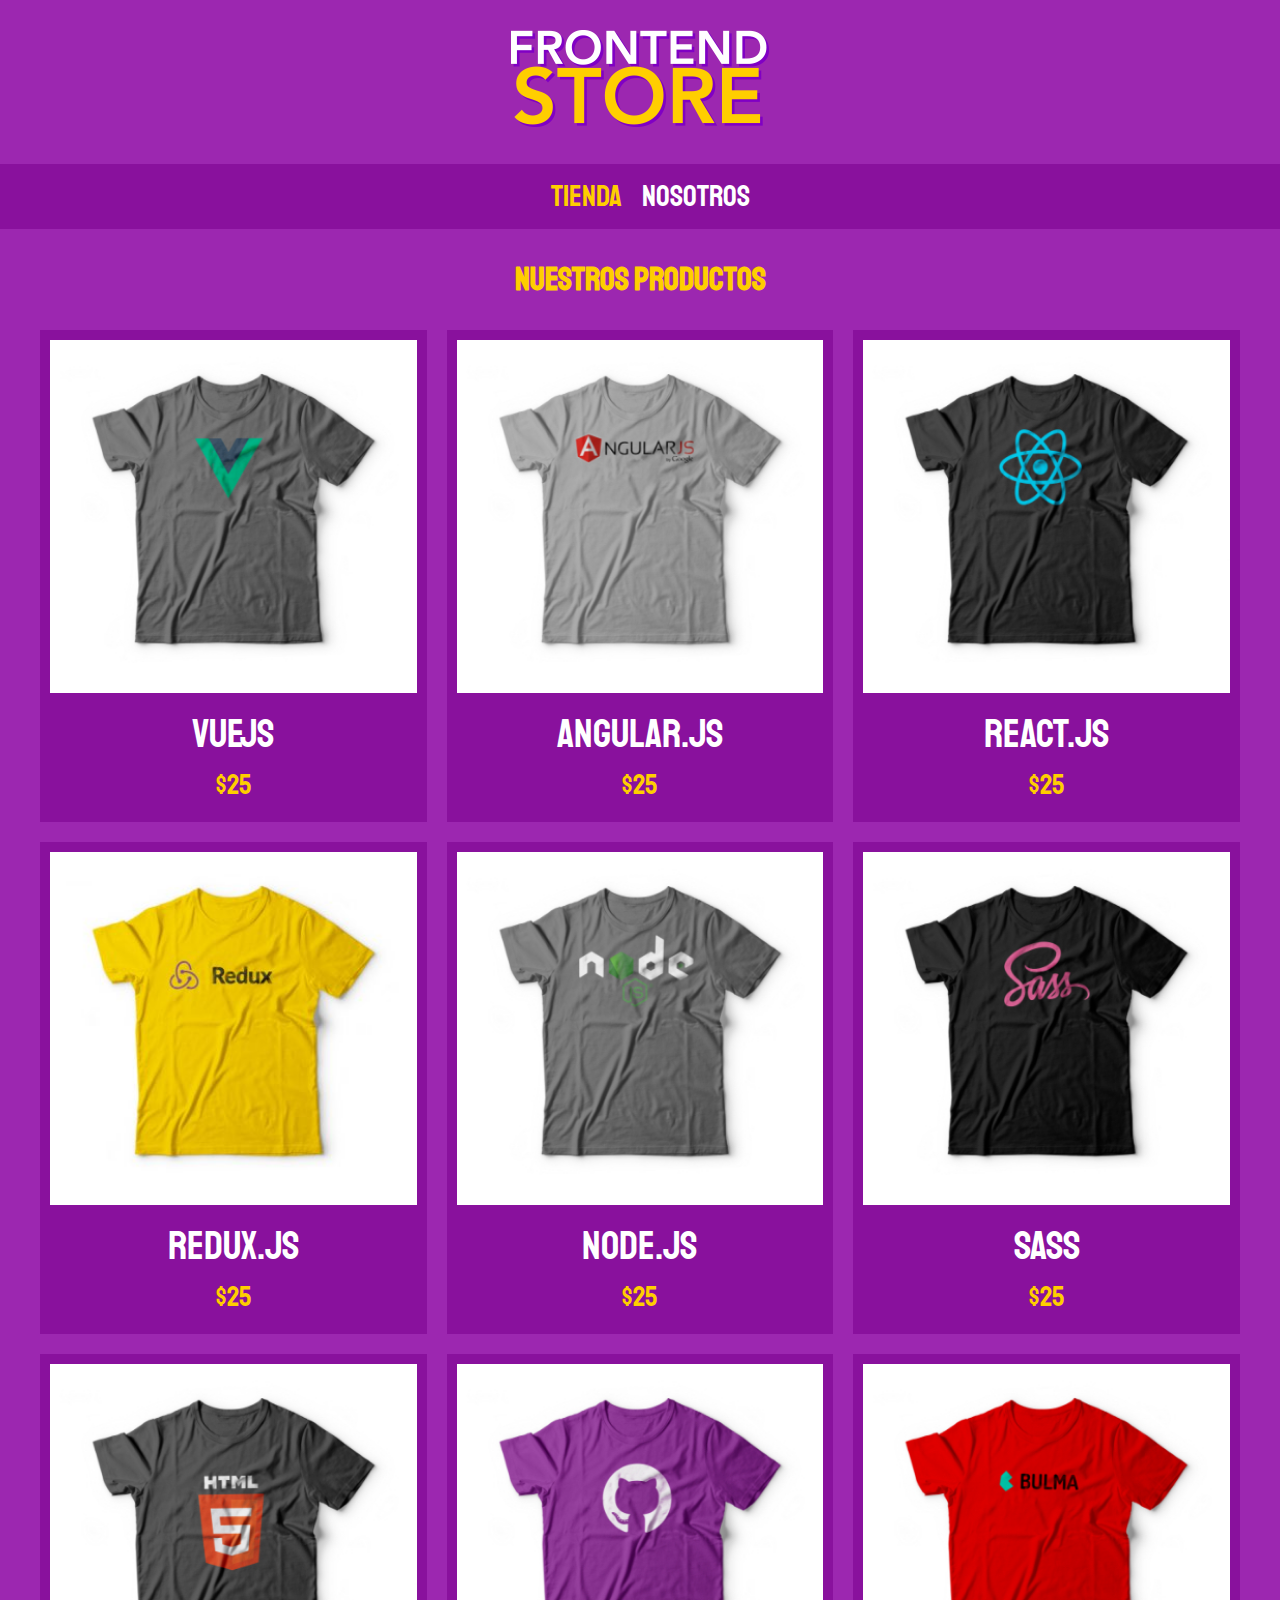
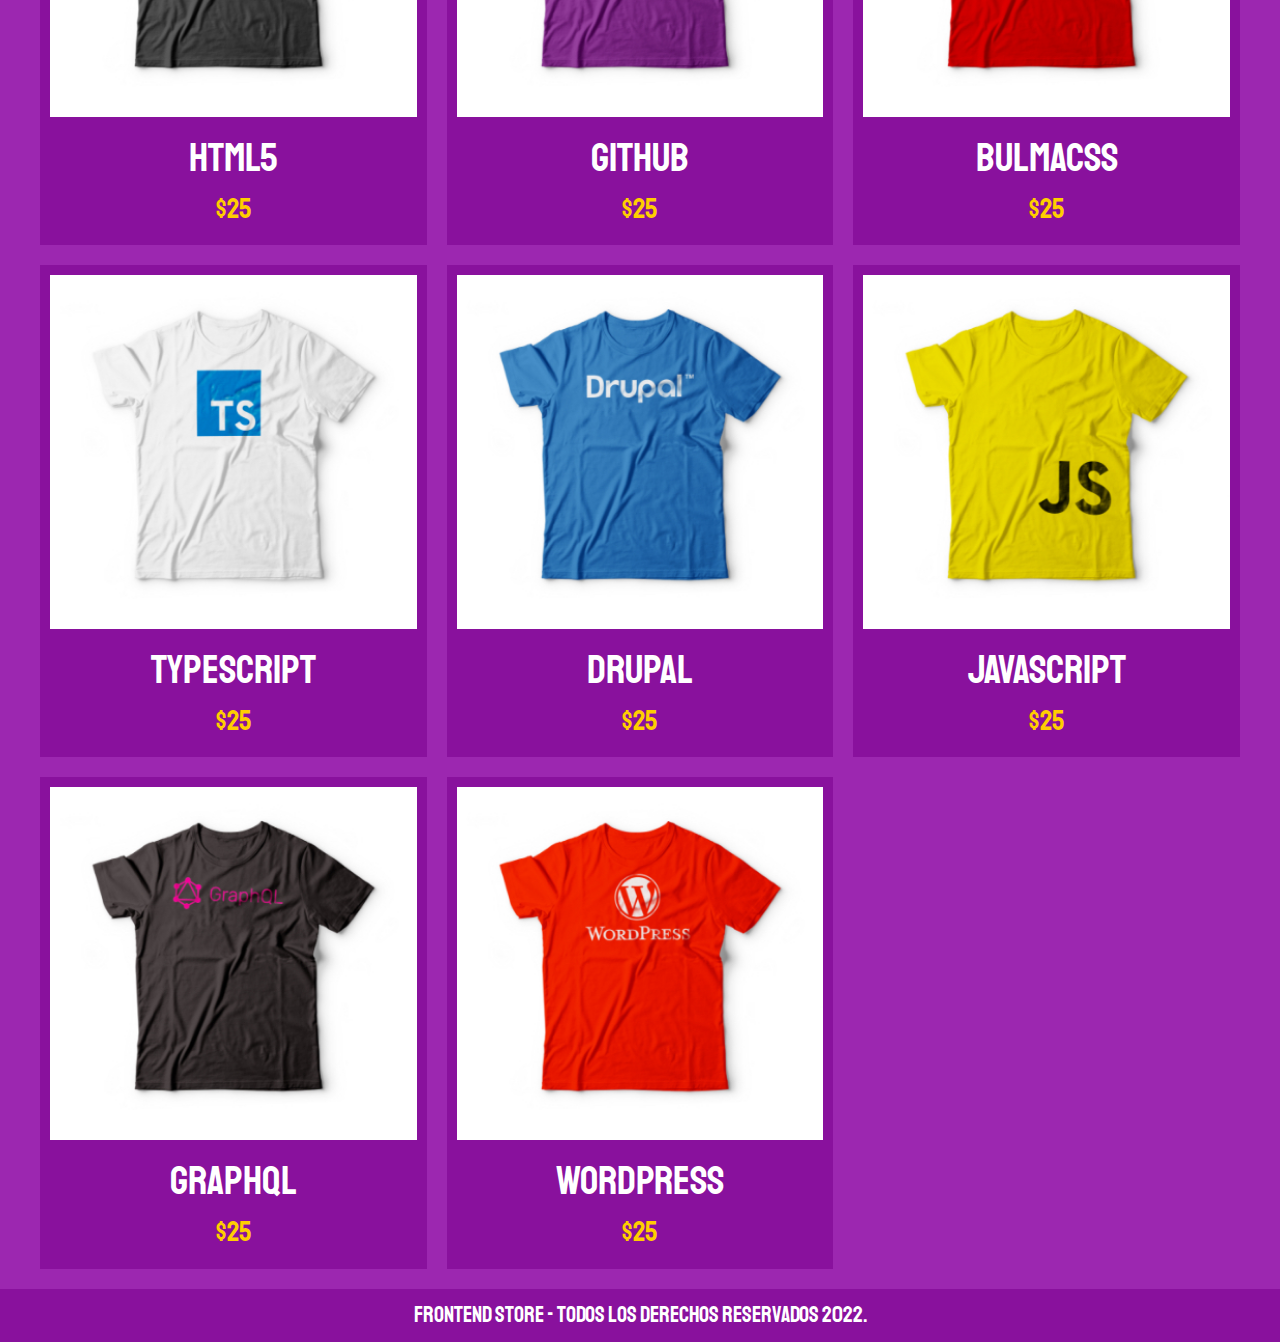
==== index.html @ 12e7240d "FrontEnd Store" ====
<!DOCTYPE html>
<html lang="en">
<head>
    <meta charset="UTF-8">
    <meta http-equiv="X-UA-Compatible" content="IE=edge">
    <meta name="viewport" content="width=device-width, initial-scale=1.0">
    <title>FrontEnd Store</title>
    <link rel="stylesheet" href="css/normalize.css">
    <link rel="preconnect" href="https://fonts.googleapis.com">
    <link rel="preconnect" href="https://fonts.gstatic.com" crossorigin>
    <link href="https://fonts.googleapis.com/css2?family=Staatliches&display=swap" rel="stylesheet">
    <link rel="stylesheet" href="css/style.css">
</head>
<body>
    <!--Bloque-->
    <header class="header">
        <a href="index.html">
            <img class="header__logo" src="/img/logo.png" alt="logotipo"
        </a>
    </header>
<!--Bloque-->
    <nav class="navegacion">
        <a class="navegacion__enlace navegacion__enlace--activo" href="index.html">Tienda</a>
        <a class="navegacion__enlace" href="nosotros.html">Nosotros</a>
    </nav>

    <main class="contenedor">
        <h2>Nuestros Productos</h2>
        <div class="grid">
            <div class="producto">
                <a href="producto.html">
                    <img class="producto__imagen" src="img/1.jpg" alt="imagen camisa">
                    <div class="producto__informacion">
                        <p class="producto__nombre">VueJS</p>
                        <p class="producto__precio">$25</p>
                    </div>
                </a>
            </div>  <!--.producto-->

            <div class="producto">
                <a href="producto.html">
                    <img  class="producto__imagen" src="img/2.jpg" alt="imagen camisa">
                    <div class="producto__informacion">
                        <p class="producto__nombre">Angular.js</p>
                        <p class="producto__precio">$25</p>
                    </div>
                </a>  
            </div>

        
            <div class="producto">
                <a href="producto.html">
                    <img  class="producto__imagen" src="img/3.jpg" alt="imagen camisa">
                    <div class="producto__informacion">
                        <p class="producto__nombre">React.js</p>
                        <p class="producto__precio">$25</p>
                    </div>
                </a>  
            </div>

            <div class="producto">
                <a href="producto.html">
                    <img  class="producto__imagen" src="img/4.jpg" alt="imagen camisa">
                    <div class="producto__informacion">
                        <p class="producto__nombre">Redux.js</p>
                        <p class="producto__precio">$25</p>
                    </div>
                </a>  
            </div>

            <div class="producto">
                <a href="producto.html">
                    <img  class="producto__imagen" src="img/5.jpg" alt="imagen camisa">
                    <div class="producto__informacion">
                        <p class="producto__nombre">Node.js</p>
                        <p class="producto__precio">$25</p>
                    </div>
                </a>  
            </div>
            <div class="producto">
                <a href="producto.html">
                    <img  class="producto__imagen" src="img/6.jpg" alt="imagen camisa">
                    <div class="producto__informacion">
                        <p class="producto__nombre">SASS</p>
                        <p class="producto__precio">$25</p>
                    </div>
                </a>  
            </div>
            <div class="producto">
                <a href="producto.html">
                    <img  class="producto__imagen" src="img/7.jpg" alt="imagen camisa">
                    <div class="producto__informacion">
                        <p class="producto__nombre">HTML5</p>
                        <p class="producto__precio">$25</p>
                    </div>
                </a>  
            </div>
            <div class="producto">
                <a href="producto.html">
                    <img  class="producto__imagen" src="img/8.jpg" alt="imagen camisa">
                    <div class="producto__informacion">
                        <p class="producto__nombre">Github</p>
                        <p class="producto__precio">$25</p>
                    </div>
                </a>  
            </div>
            <div class="producto">
                <a href="producto.html">
                    <img  class="producto__imagen" src="img/9.jpg" alt="imagen camisa">
                    <div class="producto__informacion">
                        <p class="producto__nombre">BulmaCSS</p>
                        <p class="producto__precio">$25</p>
                    </div>
                </a>  
            </div>
            <div class="producto">
                <a href="producto.html">
                    <img  class="producto__imagen" src="img/10.jpg" alt="imagen camisa">
                    <div class="producto__informacion">
                        <p class="producto__nombre">TypeScript</p>
                        <p class="producto__precio">$25</p>
                    </div>
                </a>  
            </div>
            <div class="producto">
                <a href="producto.html">
                    <img  class="producto__imagen" src="img/11.jpg" alt="imagen camisa">
                    <div class="producto__informacion">
                        <p class="producto__nombre">Drupal</p>
                        <p class="producto__precio">$25</p>
                    </div>
                </a>  
            </div>
            <div class="producto">
                <a href="producto.html">
                    <img  class="producto__imagen" src="img/12.jpg" alt="imagen camisa">
                    <div class="producto__informacion">
                        <p class="producto__nombre">Javascript</p>
                        <p class="producto__precio">$25</p>
                    </div>
                </a>  
            </div>
            <div class="producto">
                <a href="producto.html">
                    <img  class="producto__imagen" src="img/13.jpg" alt="imagen camisa">
                    <div class="producto__informacion">
                        <p class="producto__nombre">GraphQL</p>
                        <p class="producto__precio">$25</p>
                    </div>
                </a>  
            </div>

            <div class="producto">
                <a href="producto.html">
                    <img  class="producto__imagen" src="img/14.jpg" alt="imagen camisa">
                    <div class="producto__informacion">
                        <p class="producto__nombre">WordPress</p>
                        <p class="producto__precio">$25</p>
                    </div>
                </a>  
            </div>
        </div>
    </main>


    <footer class="footer">
        <a class="footer__texto">FrontEnd Store - Todos los derechos reservados 2022.</a>
    </footer>

</body>
</html>
---- css/style.css ----
:root{
    --primario: #9C27B0;
    --primarioOscuro: #89119D;
    --secundario: #FFCE00;
    --secundarioOscuro: rgb(233,287,2);
    --blanco: #FFF;
    --negro: #000;
    --fuentePrincipal: 'Staatliches', cursive;    
}

html {
    box-sizing: border-box;
    font-size: 62.5%; /** 1 Rem 10 px**/
  }
  *, *:before, *:after {
    box-sizing: inherit;
  }

  body{
      background-color: var(--primario);
      font-size: 1.6rem;
      line-height: 1.5;
  }

  p{
      font-size: 1.8rem;
      font-family: Arial, Helvetica, sans-serif;
      color:var(--blanco);
  }

  a{
      text-decoration: none;
      color: var(--blanco);
  }
  img{
      max-width: 100%;
  }
  .contenedor{
      max-width: 120rem;
      margin: 0 auto;
  }

  h1,h2,h3{
      text-align: center;
      color: var(--secundario);
      font-family: var(--fuentePrincipal);
  }

  h1{
      font-size: 4rem;
  }
  h2{
      font-size: 3.2rem;
  }
  h3{
      font-size: 2.4rem;
  }
/**Header**/
  .header{
      display: flex;
      justify-content: center;
  }
  .header__logo{
      margin: 3rem 0;
  }
/**Footer**/
.footer{
    background-color:var(--primarioOscuro) ;
    padding: 1rem 0;
    margin-top: 2rem;
    text-align: center;
}
.footer__texto{
   
    font-family: var(--fuentePrincipal);
    font-size: 2.2rem;
    color: var(--blanco);
    
}
/**Navegacion**/
  .navegacion{
      background-color: var(--primarioOscuro);
      padding: 1rem 0 ;
      display: flex;
      justify-content: center;
      gap: 2rem;
    }

  .navegacion__enlace{
    font-family: var(--fuentePrincipal);
    color: var(--blanco);
    font-size: 3rem;
  }
  .navegacion__enlace--activo,
  .navegacion__enlace:hover{
      color: var(--secundario);
  }

  /**Productos**/
.grid{
    display: grid;
    grid-template-columns: repeat(2, 1fr);
    gap: 2rem;
}
@media (min-width: 768px) {
    .grid{
        grid-template-columns: repeat(3, 1fr);
    }
}

  .producto{
    background-color: var(--primarioOscuro);
    padding: 1rem;
  }
  .producto__imagen{
      width: 100%;
  }

  .producto__nombre{
      font-size: 4rem;
  }
  .producto__precio{
      font-size: 2.8rem;
      color: var(--secundario);
     
  }
  
  .producto__nombre,
  .producto__precio{
    font-family: var(--fuentePrincipal);
    margin: 1rem 0;
    text-align: center;
    line-height: 1.2;
  }:root {
    --primario: #9C27B0;
    --primarioOscuro: #89119D;
    --secundario: #FFCE00;
    --secundarioOscuro: rgb(233, 187, 2);
    --blanco: #FFF;
    --negro: #000;

    --fuentePrincipal: 'Staatliches', cursive;
}

html {
    box-sizing: border-box;
    font-size: 62.5%; 
}

*, *:before, *:after {
    box-sizing: inherit;
}

/** Globales **/
body {
    background-color: var(--primario);
    font-size: 1.6rem;
    line-height: 1.5;
}
p {
    font-size: 1.8rem;
    font-family: Arial, Helvetica, sans-serif;
    color: var(--blanco);
}
a {
    text-decoration: none;
}
img {
    width: 100%;
}
.contenedor {
    max-width: 120rem;
    margin: 0 auto;
}
h1, h2, h3 {
    text-align: center;
    color: var(--secundario);
    font-family: var(--fuentePrincipal);
}
h1 {
    font-size: 4rem;
}
h2 {
    font-size: 3.2rem;
}
h3 {
    font-size: 2.4rem;
}

/** Header **/
.header {
    display: flex;
    justify-content: center;
}
.header__logo {
    margin: 3rem 0;
}
/** Footer **/
.footer {
    background-color: var(--primarioOscuro);
    padding: 1rem 0;
    margin-top: 2rem;
}
.footer__texto {
    font-family: var(--fuentePrincipal);
    text-align: center;
    font-size: 2.2rem;
}
/** Navegacion **/
.navegacion {
    background-color: var(--primarioOscuro);
    padding: 1rem 0;
    display: flex;
    justify-content: center;
    gap: 2rem; 
}
.navegacion__enlace {
    font-family: var(--fuentePrincipal);
    color: var(--blanco);
    font-size: 3rem;
}
.navegacion__enlace--activo,
.navegacion__enlace:hover {
    color: var(--secundario);
}

/** Grid **/
.grid {
    display: grid;
    grid-template-columns: repeat(2, 1fr);
    gap: 2rem;
}
@media (min-width: 768px) {
    .grid {
        grid-template-columns: repeat(3, 1fr);
    }
}

/** Productos **/
.producto {
    background-color: var(--primarioOscuro);
    padding: 1rem;
}

.producto__nombre {
    font-size: 4rem;
}
.producto__precio {
    font-size: 2.8rem;
    color: var(--secundario);
}
.producto__nombre,
.producto__precio {
    font-family: var(--fuentePrincipal);
    margin: 1rem 0;
    text-align: center;
    line-height: 1.2;
}
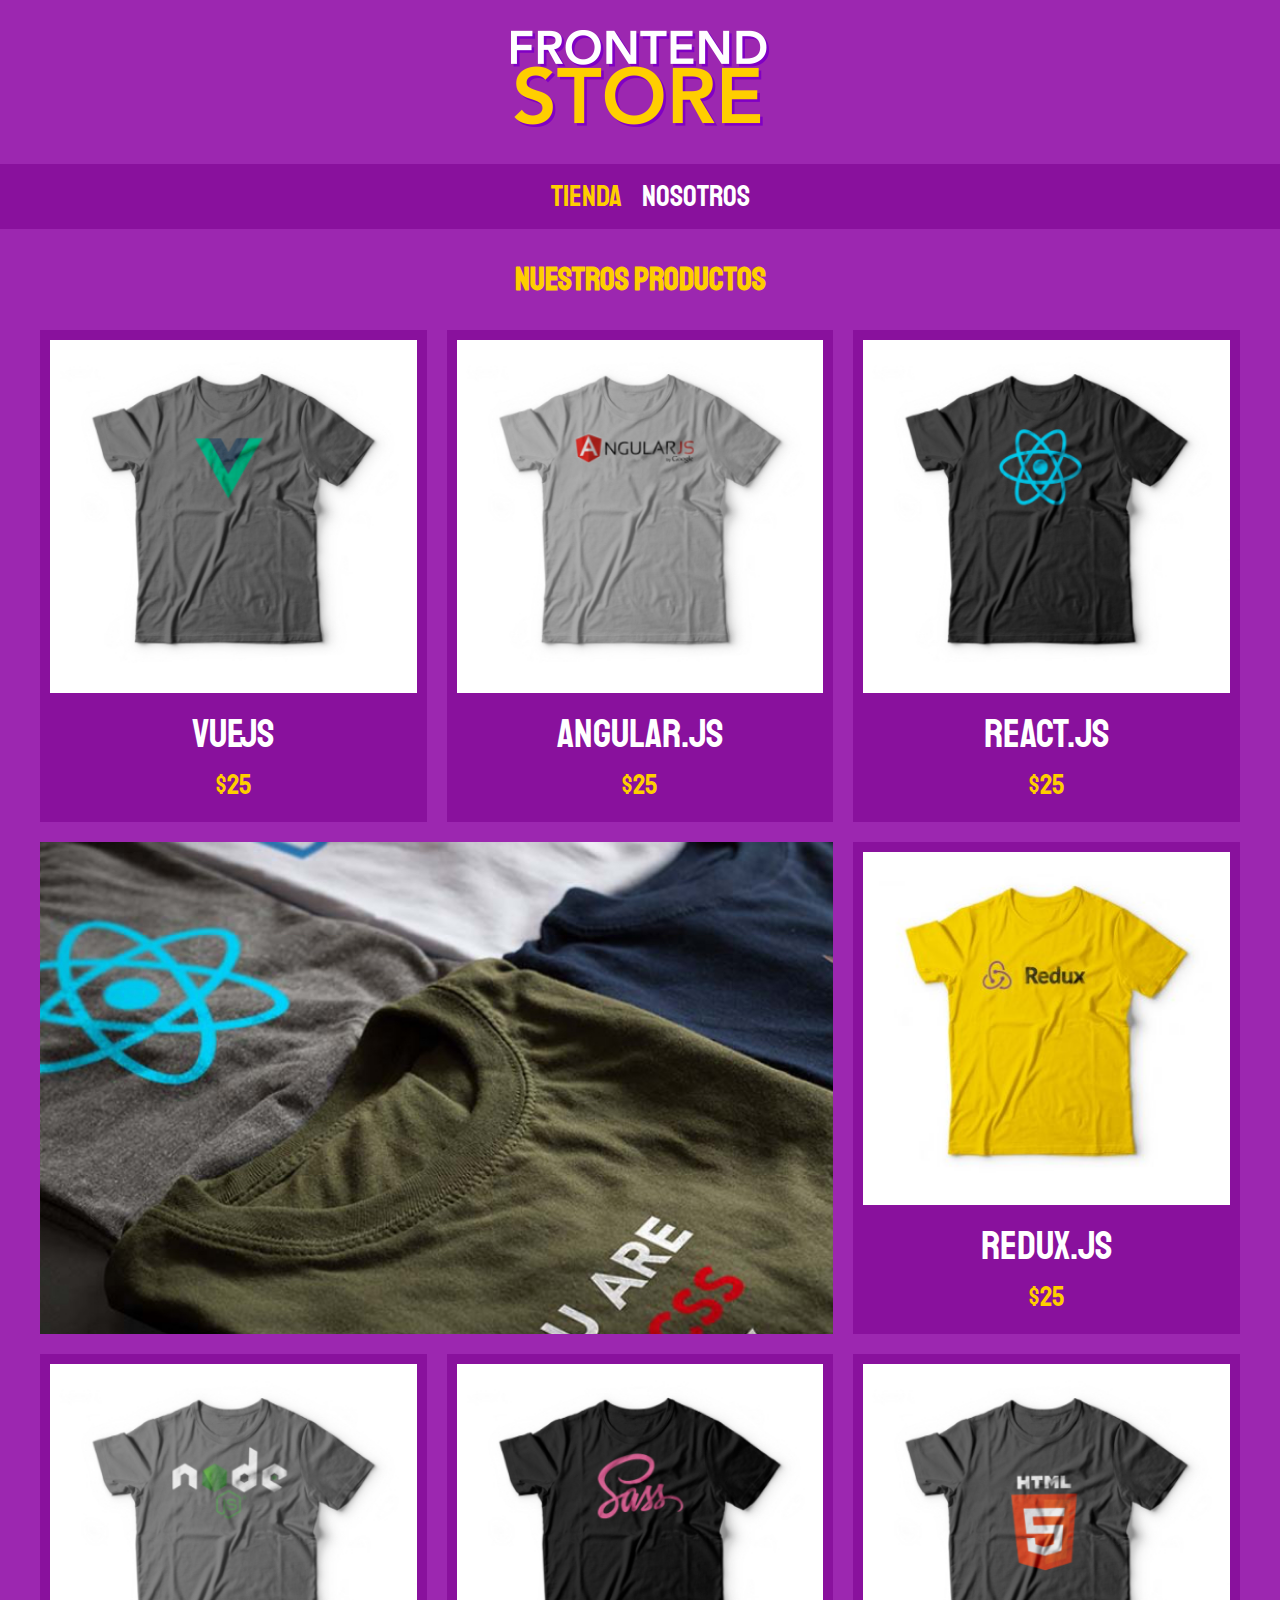
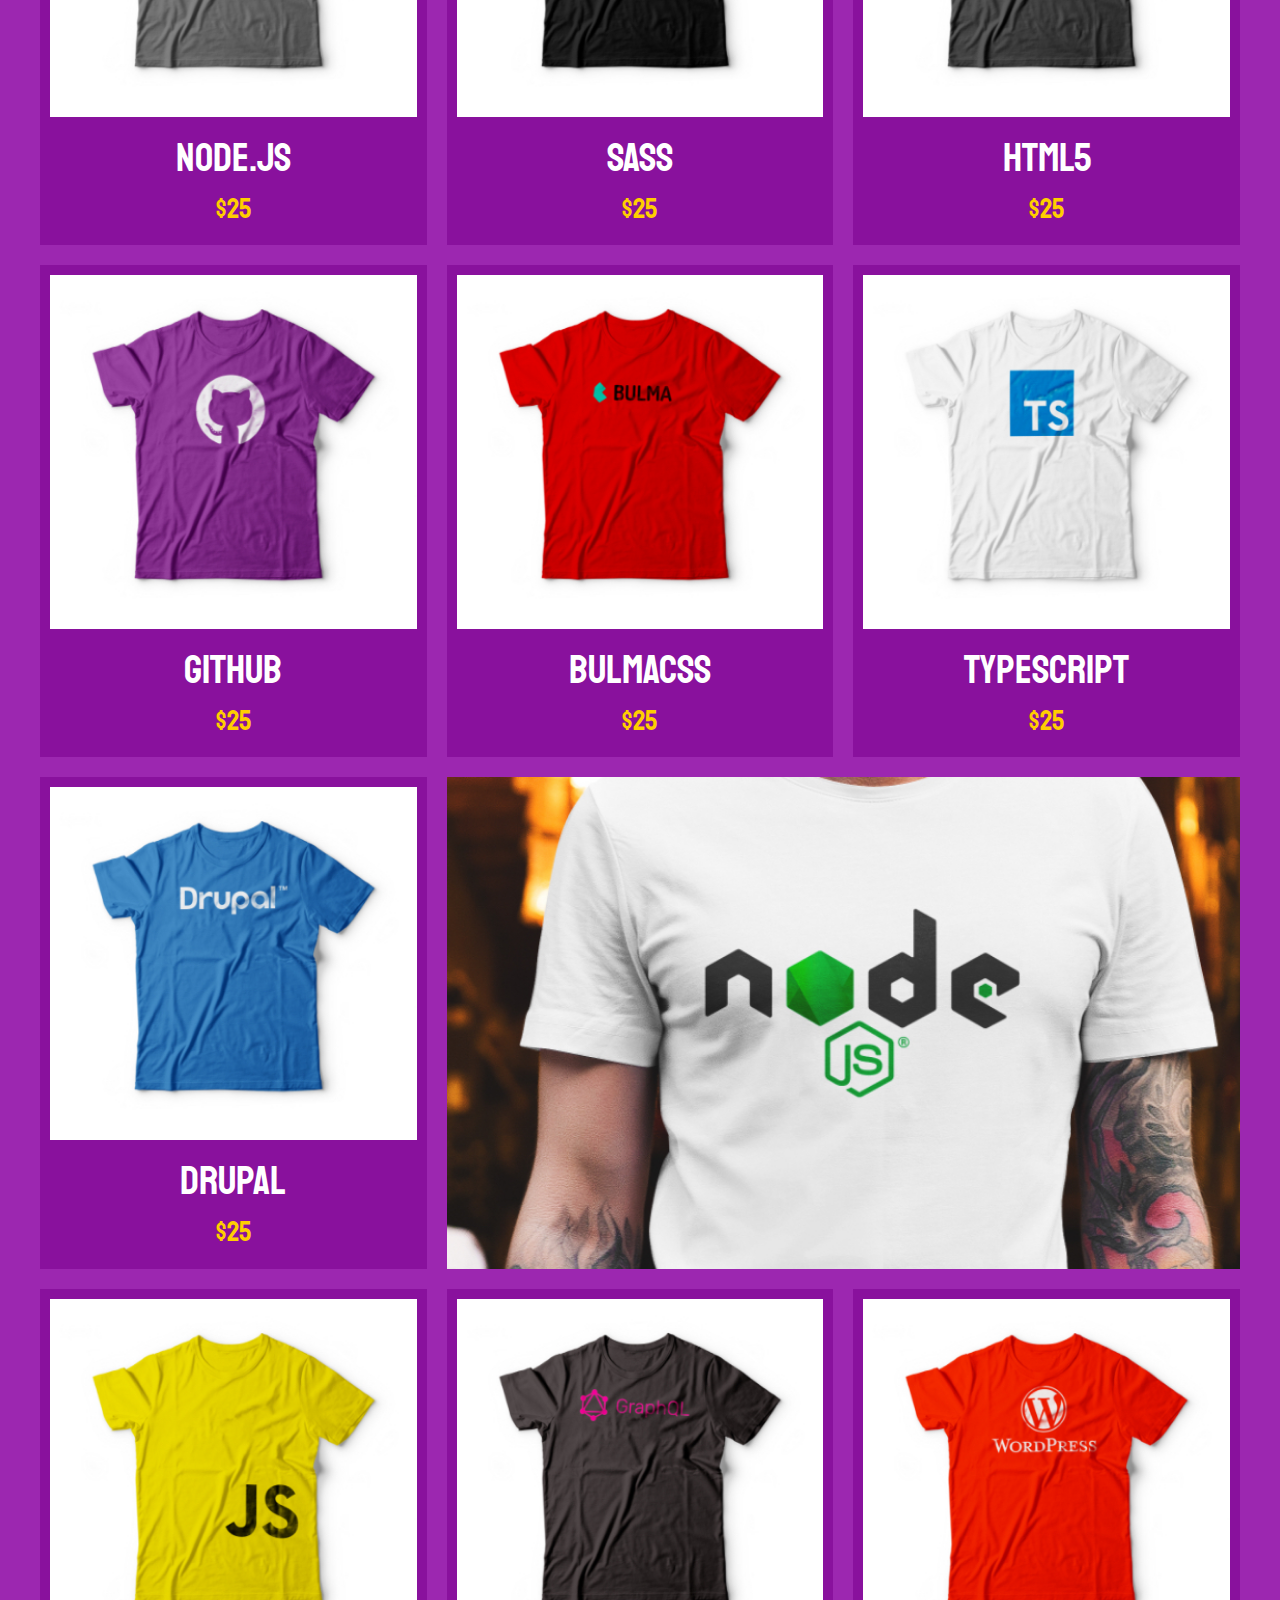
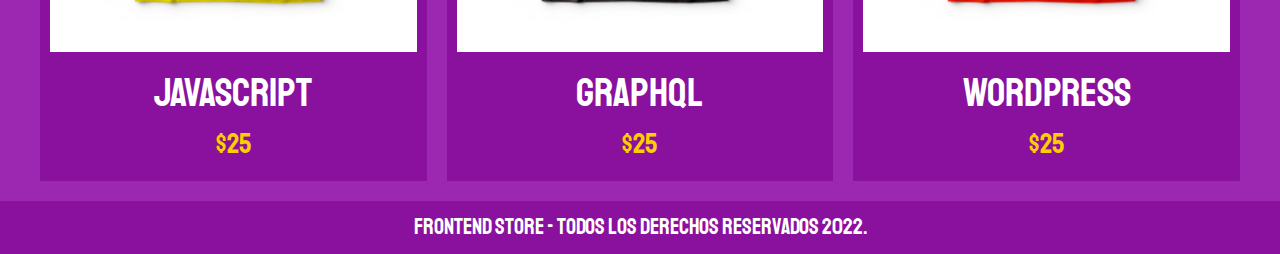
==== commit 89b4eb8b: "creacion pagina sobre nosotros" ====
--- a/index.html
+++ b/index.html
@@ -159,6 +159,11 @@
                     </div>
                 </a>  
             </div>
+
+                <div class="grafico grafico--camisas"></div>
+        
+                <div class="grafico grafico--node"></div>
+            
         </div>
     </main>
 
--- a/css/style.css
+++ b/css/style.css
@@ -1,137 +1,153 @@
-:root{
+:root {
     --primario: #9C27B0;
     --primarioOscuro: #89119D;
     --secundario: #FFCE00;
-    --secundarioOscuro: rgb(233,287,2);
+    --secundarioOscuro: rgb(233, 287, 2);
     --blanco: #FFF;
     --negro: #000;
-    --fuentePrincipal: 'Staatliches', cursive;    
+    --fuentePrincipal: 'Staatliches', cursive;
 }
 
 html {
     box-sizing: border-box;
-    font-size: 62.5%; /** 1 Rem 10 px**/
-  }
-  *, *:before, *:after {
+    font-size: 62.5%;
+    /** 1 Rem 10 px**/
+}
+
+*,
+*:before,
+*:after {
     box-sizing: inherit;
-  }
-
-  body{
-      background-color: var(--primario);
-      font-size: 1.6rem;
-      line-height: 1.5;
-  }
-
-  p{
-      font-size: 1.8rem;
-      font-family: Arial, Helvetica, sans-serif;
-      color:var(--blanco);
-  }
-
-  a{
-      text-decoration: none;
-      color: var(--blanco);
-  }
-  img{
-      max-width: 100%;
-  }
-  .contenedor{
-      max-width: 120rem;
-      margin: 0 auto;
-  }
-
-  h1,h2,h3{
-      text-align: center;
-      color: var(--secundario);
-      font-family: var(--fuentePrincipal);
-  }
-
-  h1{
-      font-size: 4rem;
-  }
-  h2{
-      font-size: 3.2rem;
-  }
-  h3{
-      font-size: 2.4rem;
-  }
+}
+
+body {
+    background-color: var(--primario);
+    font-size: 1.6rem;
+    line-height: 1.5;
+}
+
+p {
+    font-size: 1.8rem;
+    font-family: Arial, Helvetica, sans-serif;
+    color: var(--blanco);
+}
+
+a {
+    text-decoration: none;
+    color: var(--blanco);
+}
+
+img {
+    max-width: 100%;
+}
+
+h1,
+h2,
+h3 {
+    text-align: center;
+    color: var(--secundario);
+    font-family: var(--fuentePrincipal);
+}
+
+h1 {
+    font-size: 4rem;
+}
+
+h2 {
+    font-size: 3.2rem;
+}
+
+h3 {
+    font-size: 2.4rem;
+}
+
 /**Header**/
-  .header{
-      display: flex;
-      justify-content: center;
-  }
-  .header__logo{
-      margin: 3rem 0;
-  }
+.header {
+    display: flex;
+    justify-content: center;
+}
+
+.header__logo {
+    margin: 3rem 0;
+}
+
 /**Footer**/
-.footer{
-    background-color:var(--primarioOscuro) ;
+.footer {
+    background-color: var(--primarioOscuro);
     padding: 1rem 0;
     margin-top: 2rem;
     text-align: center;
 }
-.footer__texto{
-   
+
+.footer__texto {
+
     font-family: var(--fuentePrincipal);
     font-size: 2.2rem;
     color: var(--blanco);
-    
-}
+
+}
+
 /**Navegacion**/
-  .navegacion{
-      background-color: var(--primarioOscuro);
-      padding: 1rem 0 ;
-      display: flex;
-      justify-content: center;
-      gap: 2rem;
-    }
-
-  .navegacion__enlace{
+.navegacion {
+    background-color: var(--primarioOscuro);
+    padding: 1rem 0;
+    display: flex;
+    justify-content: center;
+    gap: 2rem;
+}
+
+.navegacion__enlace {
     font-family: var(--fuentePrincipal);
     color: var(--blanco);
     font-size: 3rem;
-  }
-  .navegacion__enlace--activo,
-  .navegacion__enlace:hover{
-      color: var(--secundario);
-  }
-
-  /**Productos**/
-.grid{
+}
+
+.navegacion__enlace--activo,
+.navegacion__enlace:hover {
+    color: var(--secundario);
+}
+
+/**Productos**/
+.grid {
     display: grid;
     grid-template-columns: repeat(2, 1fr);
     gap: 2rem;
 }
+
 @media (min-width: 768px) {
-    .grid{
+    .grid {
         grid-template-columns: repeat(3, 1fr);
     }
 }
 
-  .producto{
+.producto {
     background-color: var(--primarioOscuro);
     padding: 1rem;
-  }
-  .producto__imagen{
-      width: 100%;
-  }
-
-  .producto__nombre{
-      font-size: 4rem;
-  }
-  .producto__precio{
-      font-size: 2.8rem;
-      color: var(--secundario);
-     
-  }
-  
-  .producto__nombre,
-  .producto__precio{
+}
+
+.producto__imagen {
+    width: 100%;
+}
+
+.producto__nombre {
+    font-size: 4rem;
+}
+
+.producto__precio {
+    font-size: 2.8rem;
+    color: var(--secundario);
+
+}
+
+.producto__nombre,
+.producto__precio {
     font-family: var(--fuentePrincipal);
     margin: 1rem 0;
     text-align: center;
     line-height: 1.2;
-  }:root {
+}
+
+:root {
     --primario: #9C27B0;
     --primarioOscuro: #89119D;
     --secundario: #FFCE00;
@@ -144,10 +160,12 @@
 
 html {
     box-sizing: border-box;
-    font-size: 62.5%; 
-}
-
-*, *:before, *:after {
+    font-size: 62.5%;
+}
+
+*,
+*:before,
+*:after {
     box-sizing: inherit;
 }
 
@@ -157,32 +175,42 @@
     font-size: 1.6rem;
     line-height: 1.5;
 }
+
 p {
     font-size: 1.8rem;
     font-family: Arial, Helvetica, sans-serif;
     color: var(--blanco);
 }
+
 a {
     text-decoration: none;
 }
+
 img {
     width: 100%;
 }
+
 .contenedor {
     max-width: 120rem;
-    margin: 0 auto;
-}
-h1, h2, h3 {
-    text-align: center;
-    color: var(--secundario);
-    font-family: var(--fuentePrincipal);
-}
+    margin: 1rem auto ;
+}
+
+h1,
+h2,
+h3 {
+    text-align: center;
+    color: var(--secundario);
+    font-family: var(--fuentePrincipal);
+}
+
 h1 {
     font-size: 4rem;
 }
+
 h2 {
     font-size: 3.2rem;
 }
+
 h3 {
     font-size: 2.4rem;
 }
@@ -192,33 +220,39 @@
     display: flex;
     justify-content: center;
 }
+
 .header__logo {
     margin: 3rem 0;
 }
+
 /** Footer **/
 .footer {
     background-color: var(--primarioOscuro);
     padding: 1rem 0;
     margin-top: 2rem;
 }
+
 .footer__texto {
     font-family: var(--fuentePrincipal);
     text-align: center;
     font-size: 2.2rem;
 }
+
 /** Navegacion **/
 .navegacion {
     background-color: var(--primarioOscuro);
     padding: 1rem 0;
     display: flex;
     justify-content: center;
-    gap: 2rem; 
-}
+    gap: 2rem;
+}
+
 .navegacion__enlace {
     font-family: var(--fuentePrincipal);
     color: var(--blanco);
     font-size: 3rem;
 }
+
 .navegacion__enlace--activo,
 .navegacion__enlace:hover {
     color: var(--secundario);
@@ -230,6 +264,7 @@
     grid-template-columns: repeat(2, 1fr);
     gap: 2rem;
 }
+
 @media (min-width: 768px) {
     .grid {
         grid-template-columns: repeat(3, 1fr);
@@ -245,10 +280,12 @@
 .producto__nombre {
     font-size: 4rem;
 }
+
 .producto__precio {
     font-size: 2.8rem;
     color: var(--secundario);
 }
+
 .producto__nombre,
 .producto__precio {
     font-family: var(--fuentePrincipal);
@@ -257,3 +294,76 @@
     line-height: 1.2;
 }
 
+/**graficos**/
+.grafico {
+    min-height: 30rem;
+    background-repeat: no-repeat;
+    background-size: cover;
+    grid-column: 1 / 3;
+
+}
+
+.grafico--camisas {
+    grid-row: 2 / 3;
+    background-image: url(../img/grafico1.jpg);
+    
+}
+
+.grafico--node {
+    background-image: url(../img/grafico2.jpg);
+    grid-row: 8 / 9;
+
+}
+
+@media (min-width: 768px) {
+    .grafico--node {
+        grid-row: 5 / 6;
+        grid-column: 2 / 4;
+    
+    }
+}
+
+.nosotros {
+    display: grid;
+    grid-template-rows: repeat(2, auto);
+    margin: 2rem;
+}
+
+@media(min-width: 768px) {
+    .nosotros {
+        display: grid;
+        grid-template-columns: repeat(2, 1fr);
+        column-gap: 2rem;
+    }
+}
+
+.nosotros__imagen {
+    grid-row: 1 / 2;
+    width: 100%;
+}
+
+@media(min-width: 768px) {
+    .nosotros__imagen {
+        grid-column: 2 / 3;
+    }
+}
+/** Bloques **/
+.bloques{
+    display: grid;
+    grid-template-columns: repeat(2,1fr);
+    gap: 2rem;
+}
+@media(min-width: 768px){
+.bloques {
+    grid-template-columns: repeat(4,1fr);
+}
+}
+.bloque{
+    text-align: center;
+}
+.bloque__titulo{
+    margin: 0;
+}
+.bloque__imagen{
+    width: 50%;
+}
